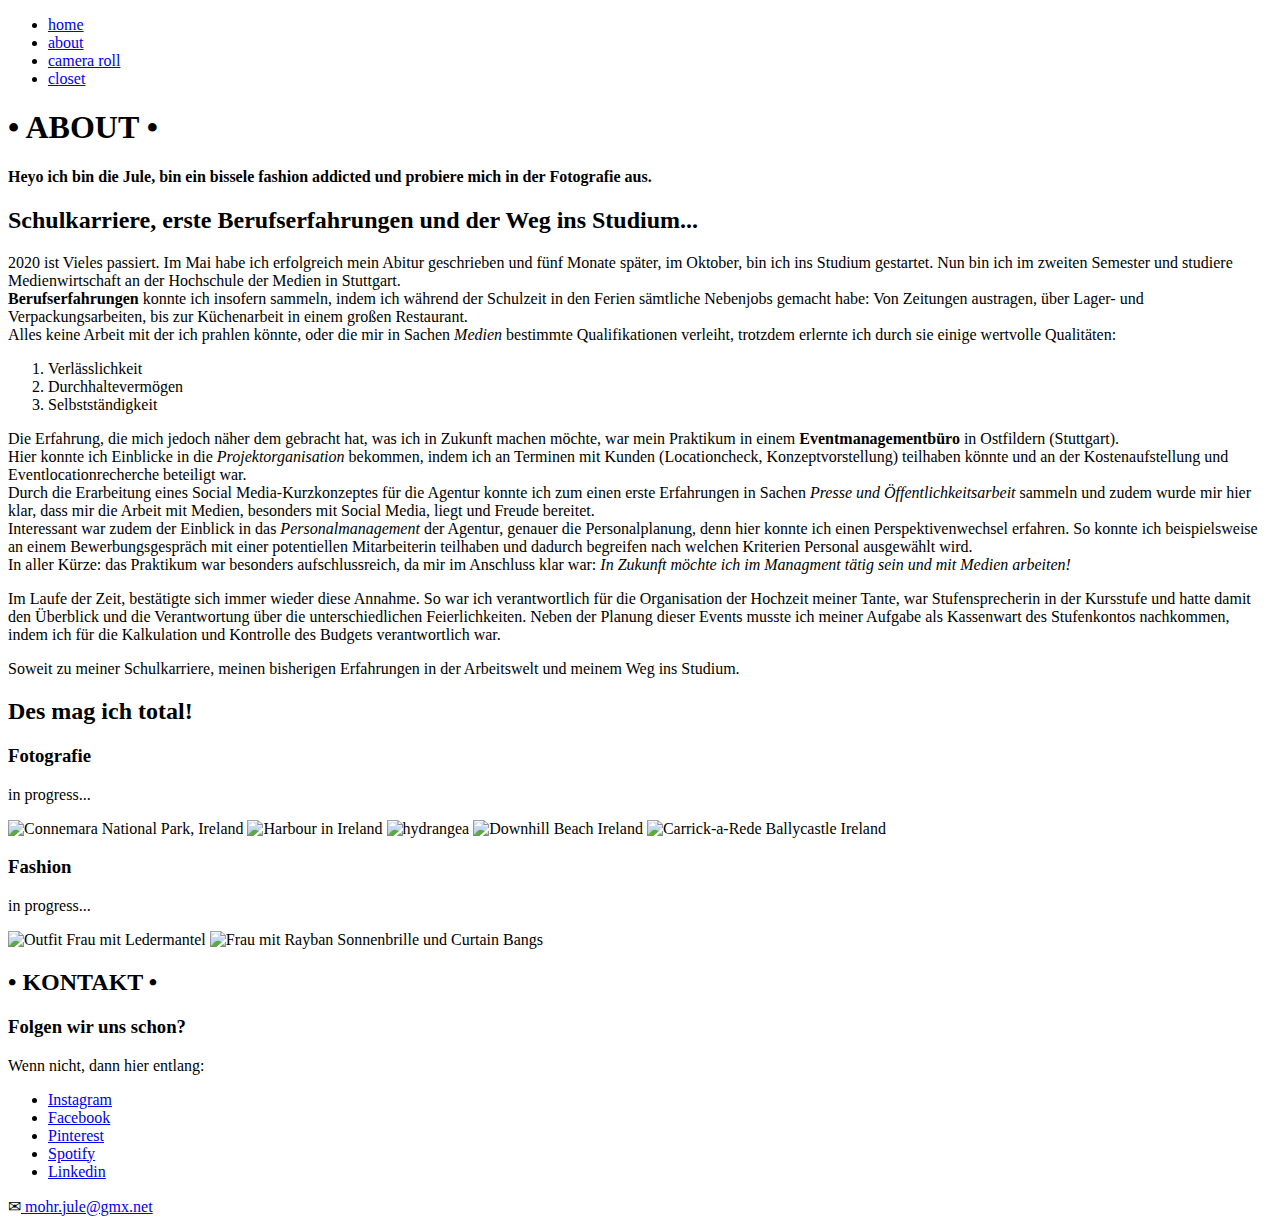
==== about.html @ b2e1777c "Erster Stand" ====
<!DOCTYPE html>
<html>
<head>
  <title>Jules</title>
  <meta charset="utf-8"/>
</head>
<body>
  <header>
    <ul>
      <li><a href="index.html">home</a></li>
      <li><a href="about.html">about</a></li>
      <li><a href="cameraroll.html">camera roll</a></li>
      <li><a href="closet.html">closet</a></li>
    </ul>
  </header>
  <main>
  <section>
    <h1>&#8226; ABOUT &#8226;</h1>
    <h4>Heyo ich bin die Jule, bin ein bissele fashion addicted und probiere mich in der Fotografie aus.</h4>
    <h2>Schulkarriere, erste Berufserfahrungen und der Weg ins Studium...</h2>
       <p>2020 ist Vieles passiert. Im Mai habe ich erfolgreich mein Abitur geschrieben und fünf Monate später, im Oktober, bin ich ins Studium gestartet. Nun bin ich im zweiten Semester und studiere Medienwirtschaft an der Hochschule der Medien in Stuttgart.<br>
       <strong>Berufserfahrungen</strong> konnte ich insofern sammeln, indem ich während der Schulzeit in den Ferien sämtliche Nebenjobs gemacht habe: Von Zeitungen austragen, über Lager- und
       Verpackungsarbeiten, bis zur Küchenarbeit in einem großen Restaurant.<br>
       Alles keine Arbeit mit der ich prahlen könnte, oder die mir in Sachen <em>Medien</em> bestimmte Qualifikationen verleiht, trotzdem erlernte ich durch sie einige wertvolle Qualitäten:<br>
       </p>
       <ol>
         <li>Verlässlichkeit</li>
         <li>Durchhaltevermögen</li>
         <li>Selbstständigkeit</li>
       </ol>
       <p>Die Erfahrung, die mich jedoch näher dem gebracht hat, was ich in Zukunft machen möchte, war mein Praktikum in einem <strong>Eventmanagementbüro</strong> in Ostfildern (Stuttgart).<br>
        Hier konnte ich Einblicke in die <em>Projektorganisation</em> bekommen, indem ich an Terminen mit Kunden (Locationcheck, Konzeptvorstellung) teilhaben könnte und
        an der Kostenaufstellung und Eventlocationrecherche beteiligt war.<br>
        Durch die Erarbeitung eines Social Media-Kurzkonzeptes für die Agentur konnte ich zum einen erste Erfahrungen in Sachen <em>Presse und Öffentlichkeitsarbeit</em> sammeln und zudem wurde mir hier klar,
        dass mir die Arbeit mit Medien, besonders mit Social Media, liegt und Freude bereitet.<br>
        Interessant war zudem der Einblick in das <em>Personalmanagement</em> der Agentur, genauer die Personalplanung, denn hier konnte ich einen Perspektivenwechsel erfahren.
        So konnte ich beispielsweise an einem Bewerbungsgespräch mit einer potentiellen Mitarbeiterin teilhaben und dadurch begreifen nach welchen Kriterien Personal ausgewählt wird.<br>
        In aller Kürze: das Praktikum war besonders aufschlussreich, da mir im Anschluss klar war: <em>In Zukunft möchte ich im Managment tätig sein und mit Medien arbeiten!</em><br>
        </p>
        <p>Im Laufe der Zeit, bestätigte sich immer wieder diese Annahme. So war ich verantwortlich für die Organisation der Hochzeit meiner Tante, war Stufensprecherin in der Kursstufe und hatte damit
        den Überblick und die Verantwortung über die unterschiedlichen Feierlichkeiten. Neben der Planung dieser Events musste ich meiner Aufgabe als Kassenwart des Stufenkontos nachkommen, indem ich für die Kalkulation
        und Kontrolle des Budgets verantwortlich war.<br>
        </p>
        <p>Soweit zu meiner Schulkarriere, meinen bisherigen Erfahrungen in der Arbeitswelt und meinem Weg ins Studium.
        </p>
  </section>
  <section>
    <h2>Des mag ich total!</h2>
      <h3>Fotografie</h3>
      <p>in progress...</p>
      <img src="bilder/irland1.jpg" width="200" height="133" alt="Connemara National Park, Ireland"/>
      <img src="bilder/irland2.jpg" width="200" height="133" alt="Harbour in Ireland"/>
      <img src="bilder/irland3.jpg" width="200" height="133" alt="hydrangea"/>
      <img src="bilder/irland4.jpg" width="200" height="133" alt="Downhill Beach Ireland"/>
      <img src="bilder/irland5.jpg" width="200" height="133" alt="Carrick-a-Rede Ballycastle Ireland"/>
      <h3>Fashion</h3>
      <p>in progress...</p>
      <img src="bilder/fashion2.jpg" width="220" height="300" alt="Outfit Frau mit Ledermantel"/>
      <img src="bilder/fashion1.JPG" width="220" height="300" alt="Frau mit Rayban Sonnenbrille und Curtain Bangs"/>
  </section>
  </main>
  <footer>
    <h2>&#8226; KONTAKT &#8226;</h2>
    <h3>Folgen wir uns schon?</h3>
      <p>Wenn nicht, dann hier entlang:</p>
        <ul>
          <li><a href="https://www.instagram.com/julemohr/?hl=de" target="_blank">Instagram</a></li>
          <li><a href="https://www.facebook.com/jule.mohr.18" target="_blank">Facebook</a></li>
          <li><a href="https://www.pinterest.de/jule_mohr/" target="_blank">Pinterest</a></li>
          <li><a href="https://open.spotify.com/user/julemohr2001" target="_blank">Spotify</a></li>
          <li><a href="https://de.linkedin.com/in/jule-mohr-8496311a8" target="_blank">Linkedin</a></li>
        </ul>
        <p>&#9993;<a href="mailto:mohr.jule@gmx.net" target="_blank"> mohr.jule@gmx.net</a></p>
  </footer>
</body>
</html>
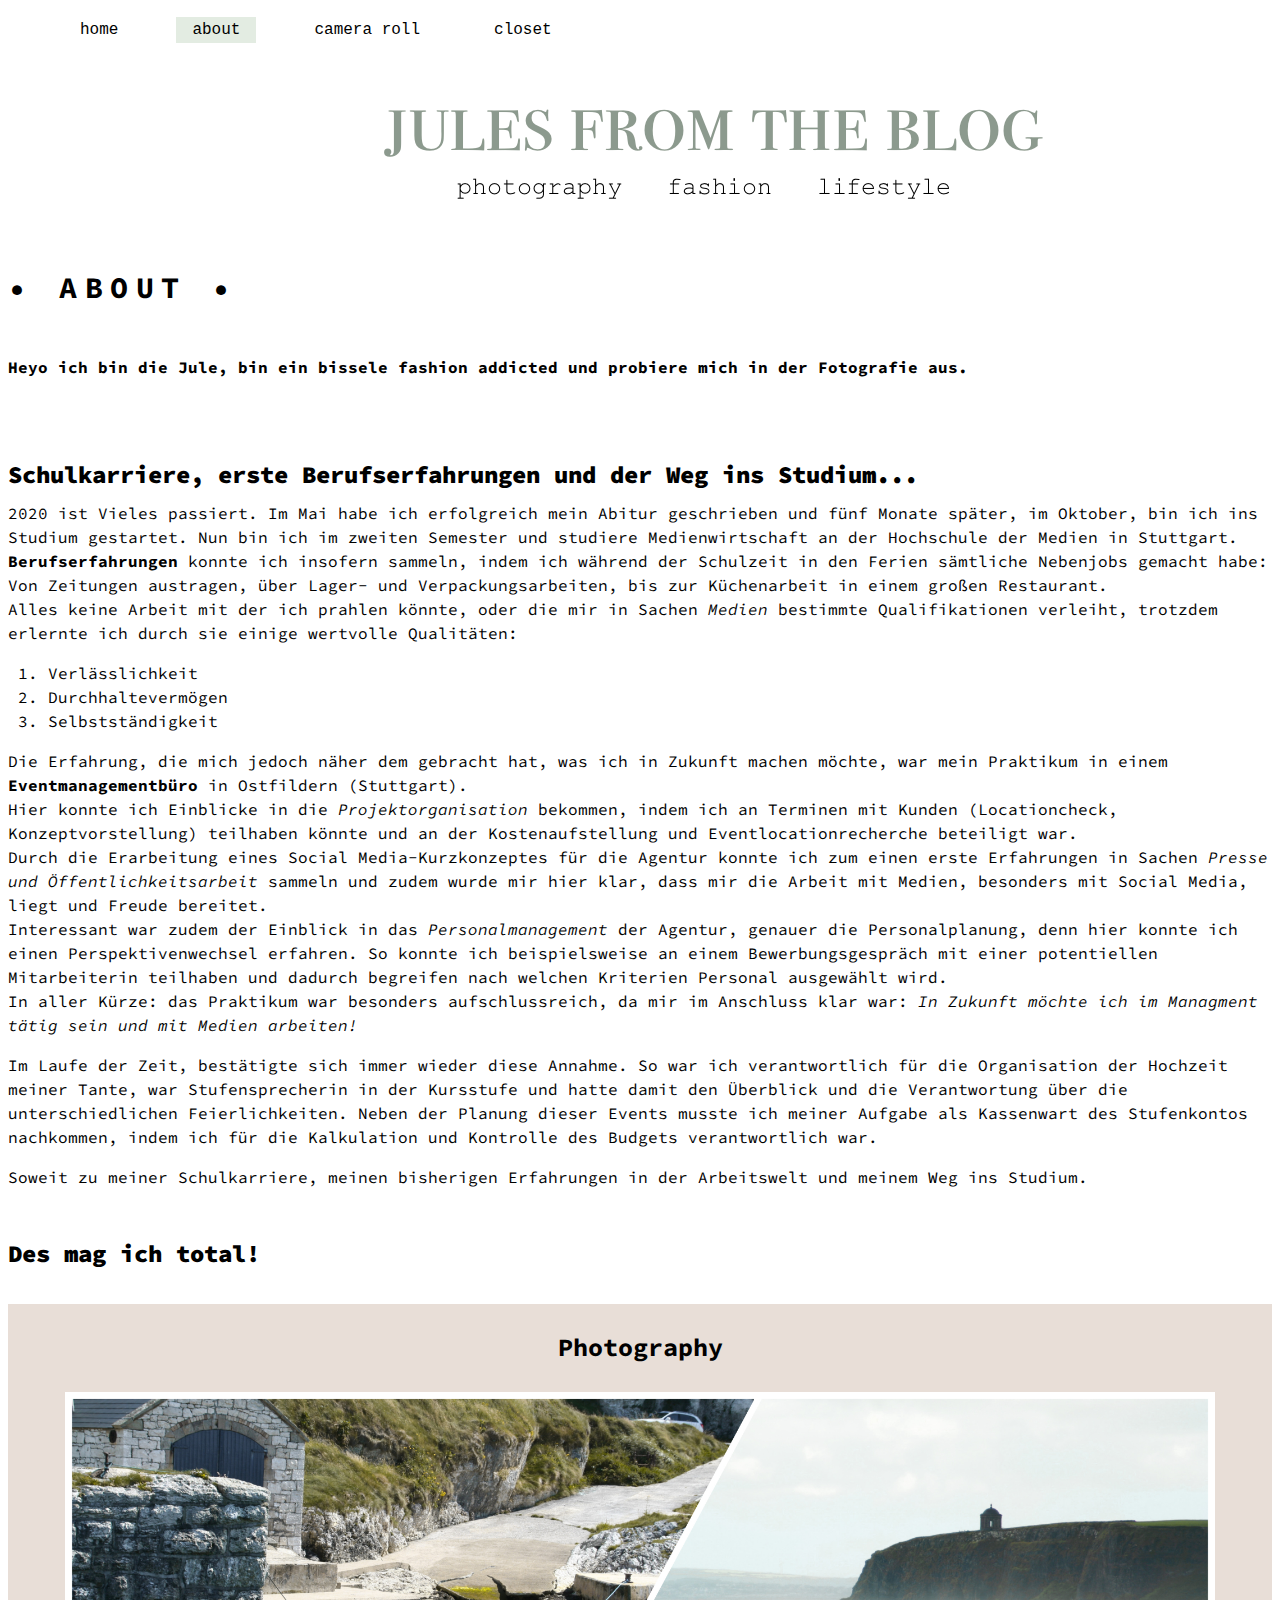
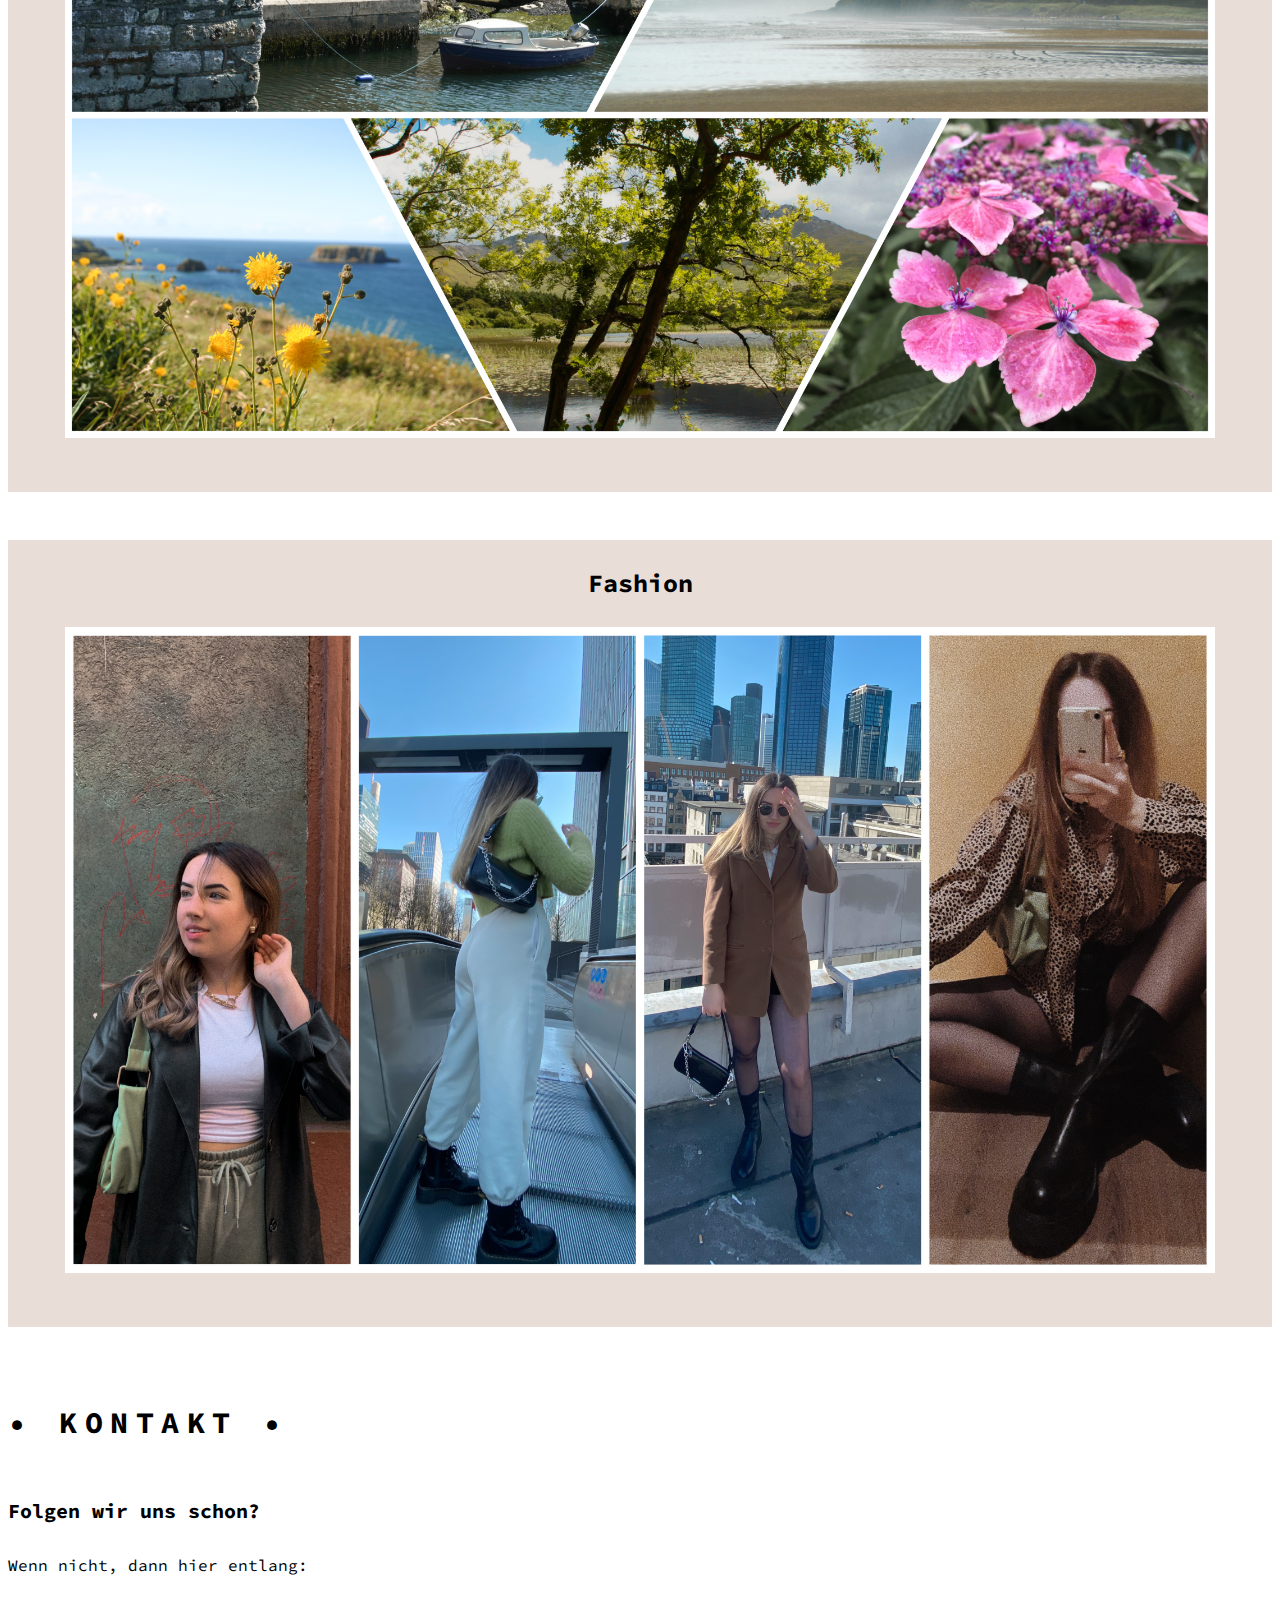
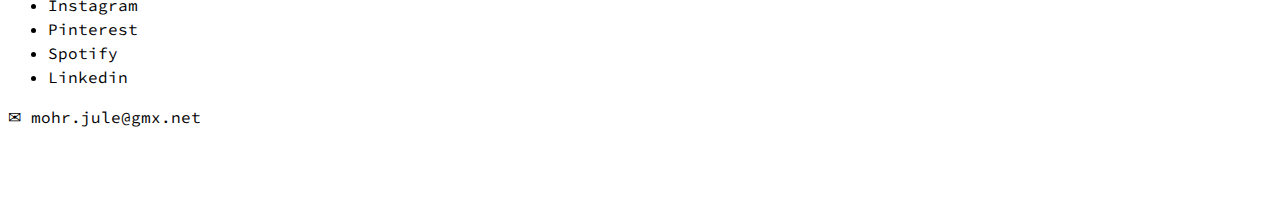
==== commit 8c147c20: "Neue Webseite nun mit CSS" ====
--- a/about.html
+++ b/about.html
@@ -1,23 +1,43 @@
 <!DOCTYPE html>
+
 <html>
+
 <head>
+
   <title>Jules</title>
   <meta charset="utf-8"/>
+  <meta name="viewport" content="width=device-width, initial-scale=1.0">
+  <link rel="stylesheet" type="text/css" href="style.css">
+
+  <link rel="preconnect" href="https://fonts.gstatic.com">
+  <link href="https://fonts.googleapis.com/css2?family=Source+Code+Pro:wght@200&display=swap" rel="stylesheet">
+
 </head>
-<body>
+
+<body id="about">
+
   <header>
-    <ul>
-      <li><a href="index.html">home</a></li>
-      <li><a href="about.html">about</a></li>
-      <li><a href="cameraroll.html">camera roll</a></li>
-      <li><a href="closet.html">closet</a></li>
+    <ul id="navigation">
+      <li id="navi01"><a href="index.html">home</a></li>
+      <li id="navi02"><a href="about.html">about</a></li>
+      <li id="navi03"><a href="cameraroll.html">camera roll</a></li>
+      <li id="navi04"><a href="closet.html">closet</a></li>
     </ul>
+
   </header>
+
+  <section>
+    <img src="bilder/Header.PNG" width="1400" height="200" alt="Jules from the blog"/>
+  </section>
+
   <main>
+
   <section>
-    <h1>&#8226; ABOUT &#8226;</h1>
-    <h4>Heyo ich bin die Jule, bin ein bissele fashion addicted und probiere mich in der Fotografie aus.</h4>
-    <h2>Schulkarriere, erste Berufserfahrungen und der Weg ins Studium...</h2>
+
+    <h1>&#8226; ABOUT &#8226;</h1><br>
+
+    <h4>Heyo ich bin die Jule, bin ein bissele fashion addicted und probiere mich in der Fotografie aus.</h4><br><br>
+    <h2><strong>Schulkarriere, erste Berufserfahrungen und der Weg ins Studium...</strong></h2>
        <p>2020 ist Vieles passiert. Im Mai habe ich erfolgreich mein Abitur geschrieben und fünf Monate später, im Oktober, bin ich ins Studium gestartet. Nun bin ich im zweiten Semester und studiere Medienwirtschaft an der Hochschule der Medien in Stuttgart.<br>
        <strong>Berufserfahrungen</strong> konnte ich insofern sammeln, indem ich während der Schulzeit in den Ferien sämtliche Nebenjobs gemacht habe: Von Zeitungen austragen, über Lager- und
        Verpackungsarbeiten, bis zur Küchenarbeit in einem großen Restaurant.<br>
@@ -42,35 +62,53 @@
         und Kontrolle des Budgets verantwortlich war.<br>
         </p>
         <p>Soweit zu meiner Schulkarriere, meinen bisherigen Erfahrungen in der Arbeitswelt und meinem Weg ins Studium.
-        </p>
+        </p><br>
   </section>
+
   <section>
-    <h2>Des mag ich total!</h2>
-      <h3>Fotografie</h3>
-      <p>in progress...</p>
-      <img src="bilder/irland1.jpg" width="200" height="133" alt="Connemara National Park, Ireland"/>
-      <img src="bilder/irland2.jpg" width="200" height="133" alt="Harbour in Ireland"/>
-      <img src="bilder/irland3.jpg" width="200" height="133" alt="hydrangea"/>
-      <img src="bilder/irland4.jpg" width="200" height="133" alt="Downhill Beach Ireland"/>
-      <img src="bilder/irland5.jpg" width="200" height="133" alt="Carrick-a-Rede Ballycastle Ireland"/>
-      <h3>Fashion</h3>
-      <p>in progress...</p>
-      <img src="bilder/fashion2.jpg" width="220" height="300" alt="Outfit Frau mit Ledermantel"/>
-      <img src="bilder/fashion1.JPG" width="220" height="300" alt="Frau mit Rayban Sonnenbrille und Curtain Bangs"/>
+
+    <h2><strong>Des mag ich total!</strong></h2><br>
+
+      <div class="container">
+
+        <div class="items">
+          <h3 style="color: black; text-align: center; font-size: 25px;">Photography</h3>
+          <a href="./cameraroll.html"><img src="bilder/aboutphotography.JPEG" width= "1150" height="646" alt="Ireland Photography, Carrick-a-Rede Ballycastle, Downhill Beach, hydrangea, Harbour and Connemara National Park"/></a><br><br>
+        </div>
+
+        <br><br>
+
+        <div class="items">
+          <h3 style="color: black; text-align: center; font-size: 25px;">Fashion</h3>
+          <a href="./closet.html"><img src="bilder/aboutfashion.JPEG" width="1150" height="646" alt="Outfit Woman 2020, 2021 Fashion"/></a><br><br>
+       </div>
+
+     </div>
+
   </section>
+
   </main>
+
+  <br><br><br>
+
   <footer>
-    <h2>&#8226; KONTAKT &#8226;</h2>
-    <h3>Folgen wir uns schon?</h3>
+
+    <h1>&#8226; KONTAKT &#8226;</h1><br>
+
+    <h4 style= "font-size:20px;">Folgen wir uns schon?</h4>
       <p>Wenn nicht, dann hier entlang:</p>
+
         <ul>
-          <li><a href="https://www.instagram.com/julemohr/?hl=de" target="_blank">Instagram</a></li>
-          <li><a href="https://www.facebook.com/jule.mohr.18" target="_blank">Facebook</a></li>
-          <li><a href="https://www.pinterest.de/jule_mohr/" target="_blank">Pinterest</a></li>
-          <li><a href="https://open.spotify.com/user/julemohr2001" target="_blank">Spotify</a></li>
-          <li><a href="https://de.linkedin.com/in/jule-mohr-8496311a8" target="_blank">Linkedin</a></li>
+          <li><a style="color: black; text-decoration: none;" href="https://www.instagram.com/julemohr/?hl=de" target="_blank">Instagram</a></li>
+          <li><a style="color: black; text-decoration: none;" href="https://www.pinterest.de/jule_mohr/" target="_blank">Pinterest</a></li>
+          <li><a style="color: black; text-decoration: none;" href="https://open.spotify.com/user/julemohr2001" target="_blank">Spotify</a></li>
+          <li><a style="color: black; text-decoration: none;" href="https://de.linkedin.com/in/jule-mohr-8496311a8" target="_blank">Linkedin</a></li>
         </ul>
-        <p>&#9993;<a href="mailto:mohr.jule@gmx.net" target="_blank"> mohr.jule@gmx.net</a></p>
+
+        <p>&#9993;<a style="color: black; text-decoration: none;" href="mailto:mohr.jule@gmx.net" target="_blank"> mohr.jule@gmx.net</a></p>
+        <br><br>
   </footer>
+
 </body>
+
 </html>
--- a/style.css
+++ b/style.css
@@ -0,0 +1,100 @@
+body {
+  font-family: 'Source Code Pro', monospace;
+  color: black;
+  background: #FFFFFF;
+  font-size: 16px;
+  text-decoration: none;
+  line-height: 1.5;
+  }
+h1 {font-size:30px;
+    text-align: left;
+    line-height: 0.2;
+    font-family: 'Source Code Pro', monospace;
+    letter-spacing: .25em;
+   }
+h2 {font-size: 24px;
+    text-align: left;
+    line-height: 0.5;
+    font-family: 'Source Code Pro', monospace;
+   }
+
+#navigation li {
+  display: inline;
+  list-style-type: none;
+  padding: 4px 16px;
+  border-top: 3px;
+  border-bottom: 3px;
+  margin: 0;
+}
+#navigation a{
+  font-family: monospace;
+  color: black;
+  text-decoration: none;
+  padding: 4px 16px;
+  text-align: right;
+}
+#navigation a:hover,
+  #home #navi01 a,
+  #about #navi02 a,
+  #cameraroll #navi03 a,
+  #closet #navi04 a {
+  background-color: #E3ECE2;
+  }
+
+  .grid2x2 {
+    min-height: 100%;
+    display: flex;
+    flex-wrap: wrap;
+    flex-direction: row;
+    align-items: flex-start;
+  }
+  .grid2x2 > div {
+    display: flex;
+    flex-basis: calc(50% - 40px);
+    justify-content: center;
+    flex-direction: column;
+  }
+  .grid2x2 > div > div {
+    display: flex;
+    justify-content: center;
+    flex-direction: row;
+  }
+
+  .box { margin: 20px; }
+  .box1 { background-color: #EAF1EB; }
+  .box2 { background-color: white; }
+  .box3 { background-color: #EAF1EB; }
+  .box4 { background-color: #EAF1EB;}
+
+  .flex {
+    display: flex;
+    justify-content: center;
+    align-items: center;
+    }
+
+  .container {
+    background: white;
+
+  }
+
+  .item {
+    background: #F1ECE5;
+    justify-content: center;
+    align-items: center;
+    display: flex;
+    flex-wrap: wrap;
+    flex-direction: column;
+  }
+
+  .container {
+    background: white;
+  }
+
+  .items {
+    justify-content: center;
+    align-items: center;
+    display: flex;
+    flex-wrap: wrap;
+    flex-direction: column;
+    background: #E8DED7;
+  }
